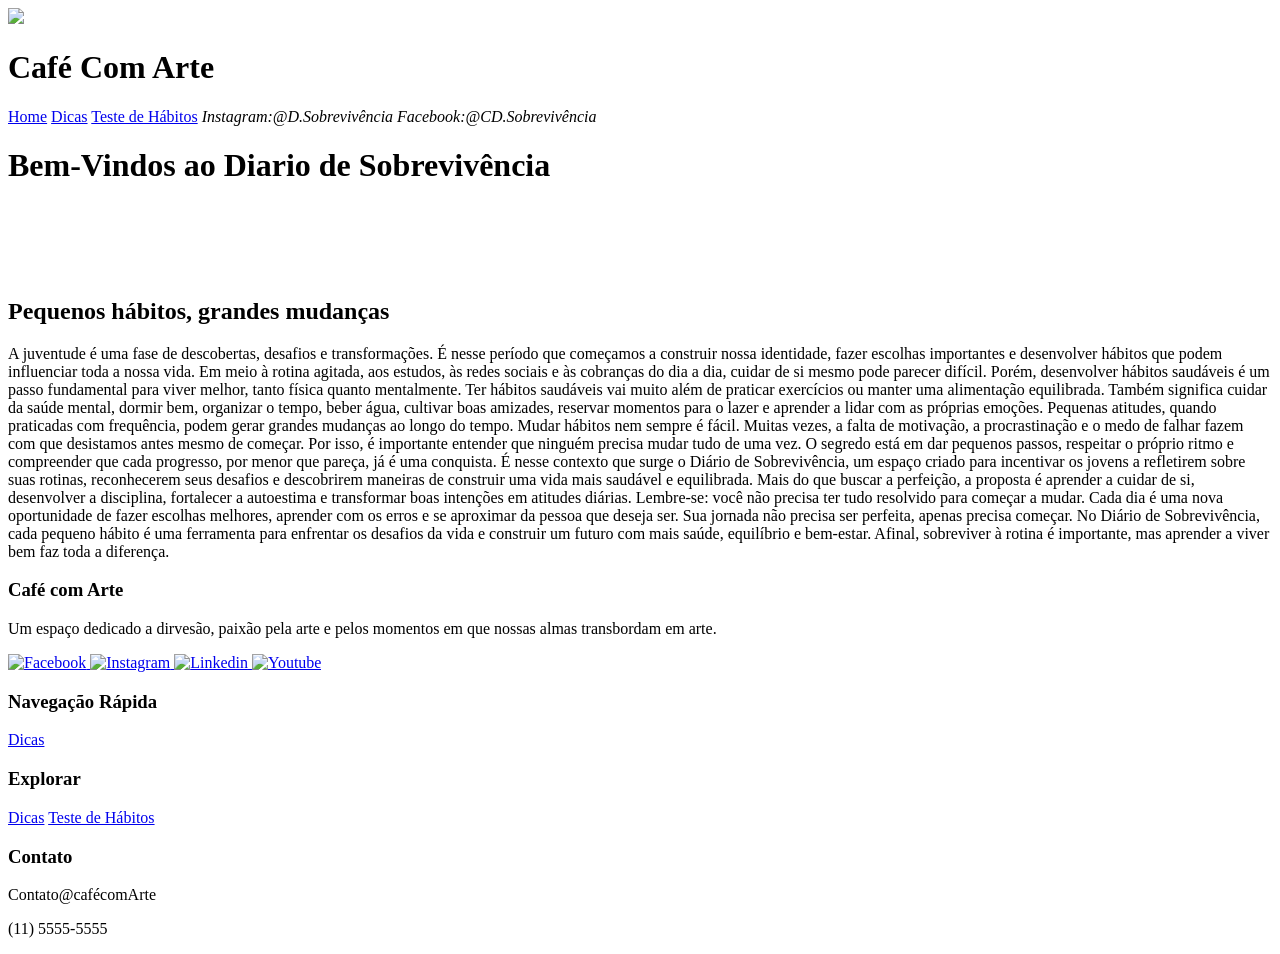
==== index.html @ 7ed9292c "evolu" ====
<!DOCTYPE html>
<html lang="en">
<head>
    <meta charset="UTF-8">
    <meta name="viewport" content="width=device-width, initial-scale=1.0">
    <title>Diario de Sobrevivência</title>
</head>
<body>
      <header>
        <img src="coofeart.png">
        <h1>Café Com Arte</h1>

        <a href="index.html">Home</a>
        <a href="opiniao.html">Dicas</a>
        <a href="pag2.html">Teste de Hábitos</a>
        <i>Instagram:@D.Sobrevivência</i>
        <i>Facebook:@CD.Sobrevivência</i>
    </header>

    <h1>Bem-Vindos ao Diario de Sobrevivência</h1>

       <div class="V">
             <div class="susa">
              <img src="" alt="">
            </div>

              <div class="susa">
               <img src="" alt="">
            </div>

              <div class="susa">
                <img src="" alt="">
            </div>

             <div class="susa">
                <img src="" alt="">
            </div>
        </div>

         <div class="crucius">
        <div class="divEscura">
        <h2>Pequenos hábitos, grandes mudanças</h2>
        <p>A juventude é uma fase de descobertas, desafios e transformações. É nesse período que começamos a construir nossa identidade, fazer escolhas importantes e desenvolver hábitos que podem influenciar toda a nossa vida. Em meio à rotina agitada, aos estudos, às redes sociais e às cobranças do dia a dia, cuidar de si mesmo pode parecer difícil. Porém, desenvolver hábitos saudáveis é um passo fundamental para viver melhor, tanto física quanto mentalmente.

Ter hábitos saudáveis vai muito além de praticar exercícios ou manter uma alimentação equilibrada. Também significa cuidar da saúde mental, dormir bem, organizar o tempo, beber água, cultivar boas amizades, reservar momentos para o lazer e aprender a lidar com as próprias emoções. Pequenas atitudes, quando praticadas com frequência, podem gerar grandes mudanças ao longo do tempo.

Mudar hábitos nem sempre é fácil. Muitas vezes, a falta de motivação, a procrastinação e o medo de falhar fazem com que desistamos antes mesmo de começar. Por isso, é importante entender que ninguém precisa mudar tudo de uma vez. O segredo está em dar pequenos passos, respeitar o próprio ritmo e compreender que cada progresso, por menor que pareça, já é uma conquista.

É nesse contexto que surge o Diário de Sobrevivência, um espaço criado para incentivar os jovens a refletirem sobre suas rotinas, reconhecerem seus desafios e descobrirem maneiras de construir uma vida mais saudável e equilibrada. Mais do que buscar a perfeição, a proposta é aprender a cuidar de si, desenvolver a disciplina, fortalecer a autoestima e transformar boas intenções em atitudes diárias.

Lembre-se: você não precisa ter tudo resolvido para começar a mudar. Cada dia é uma nova oportunidade de fazer escolhas melhores, aprender com os erros e se aproximar da pessoa que deseja ser.

Sua jornada não precisa ser perfeita, apenas precisa começar. No Diário de Sobrevivência, cada pequeno hábito é uma ferramenta para enfrentar os desafios da vida e construir um futuro com mais saúde, equilíbrio e bem-estar. Afinal, sobreviver à rotina é importante, mas aprender a viver bem faz toda a diferença.</p>
</div>
    </div> 

      <footer>

    <div class="footer-container">


        <!-- LOGO / DESCRIÇÃO -->

        <div class="footer-coluna">

            <h3>Café com Arte</h3>

            <p>
                Um espaço dedicado a dirvesão, paixão pela arte
                 e pelos momentos em que nossas almas transbordam em arte.
            </p>


            <!-- REDES SOCIAIS -->

            <div class="redes">

                <a href="#">
                    <img src="face.png" alt="Facebook">
                </a>

                <a href="#">
                    <img src="insta.png" alt="Instagram">
                </a>

                <a href="#">
                    <img src="link.png" alt="Linkedin">
                </a>

                <a href="#">
                    <img src="you.png" alt="Youtube">
                </a>

            </div>

        </div>


        <!-- NAVEGAÇÃO -->

        <div class="footer-coluna">

            <h3>Navegação Rápida</h3>

            <a href="event.html">Dicas</a>


        </div>


        <!-- EXPLORAR -->

        <div class="footer-coluna">

            <h3>Explorar</h3>

            <a href="event.html">Dicas</a>


             <a href="artit.html">Teste de Hábitos</a>



            
        </div>


        <!-- CONTATO -->

        <div class="footer-coluna">

            <h3>Contato</h3>

            <p>Contato@cafécomArte</p>

            <p>(11) 5555-5555</p>

        </div>

    </div>
</footer>

      
</body>
</html>
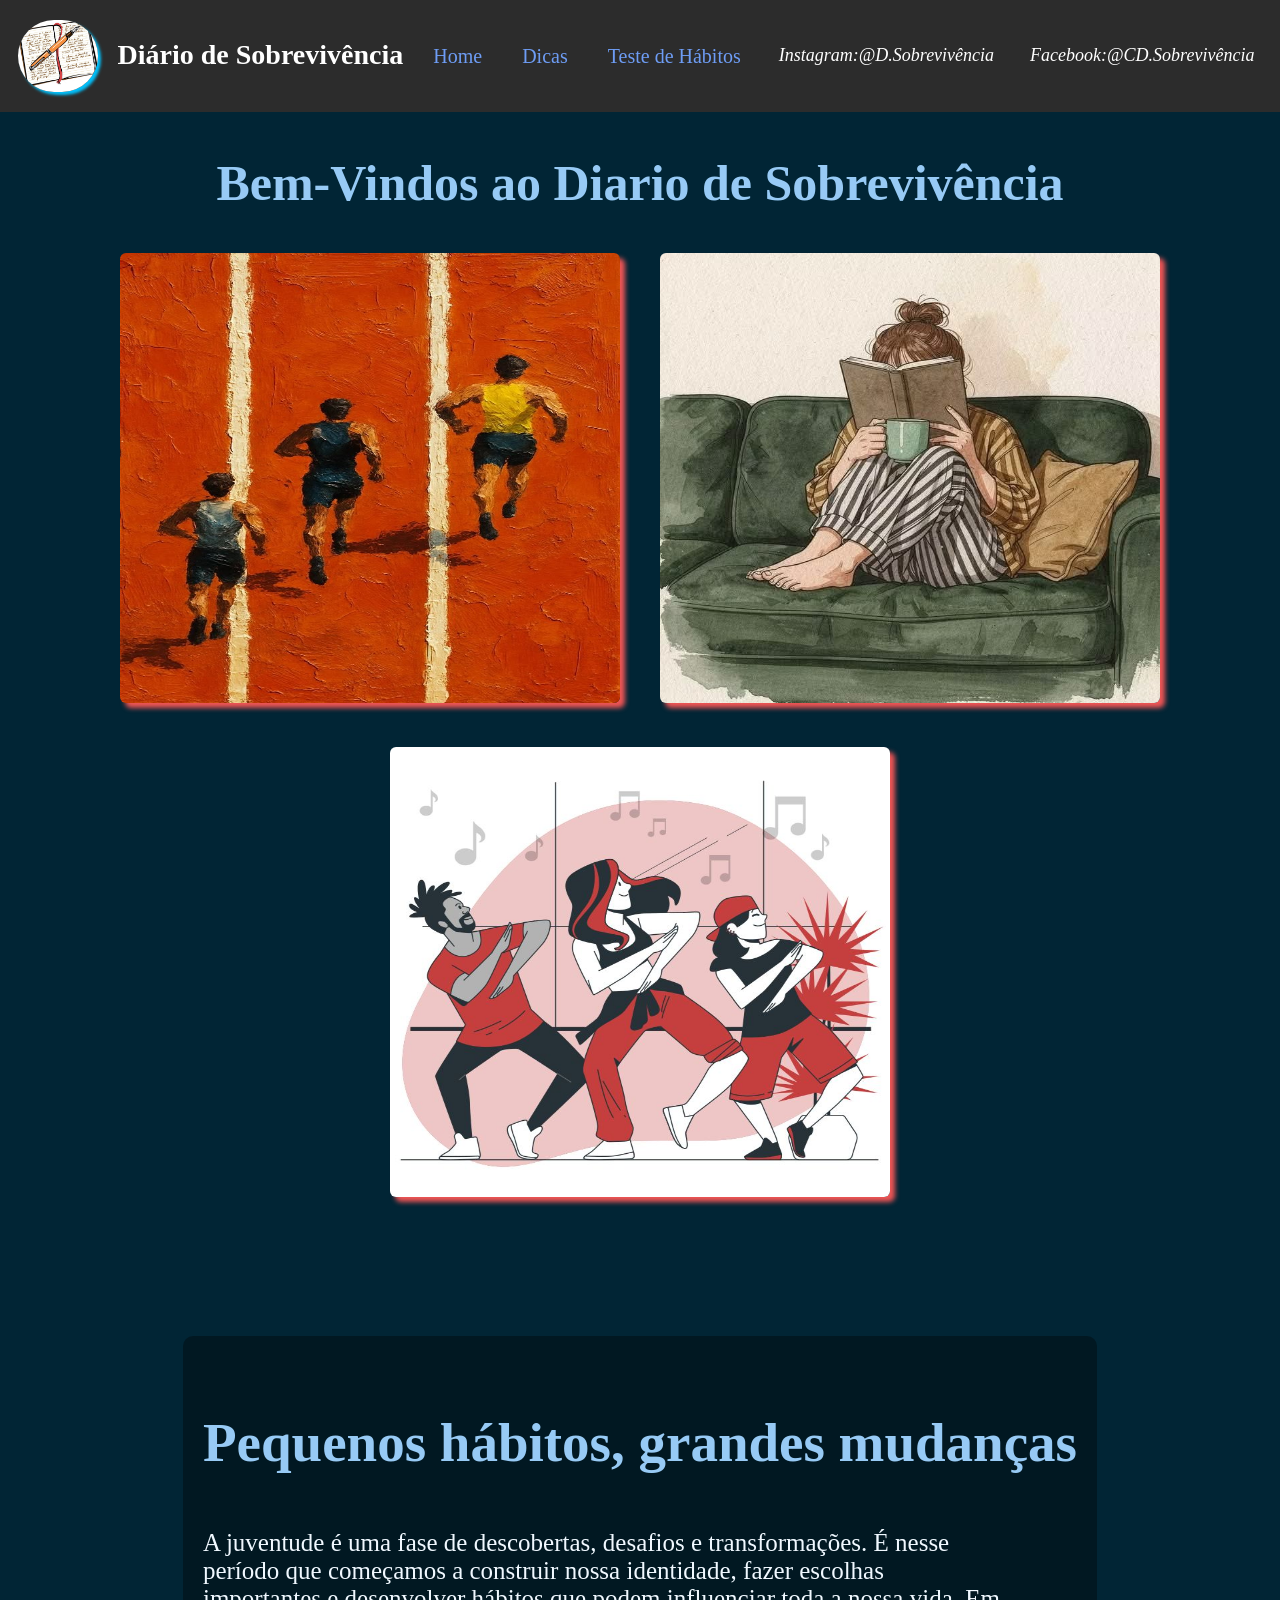
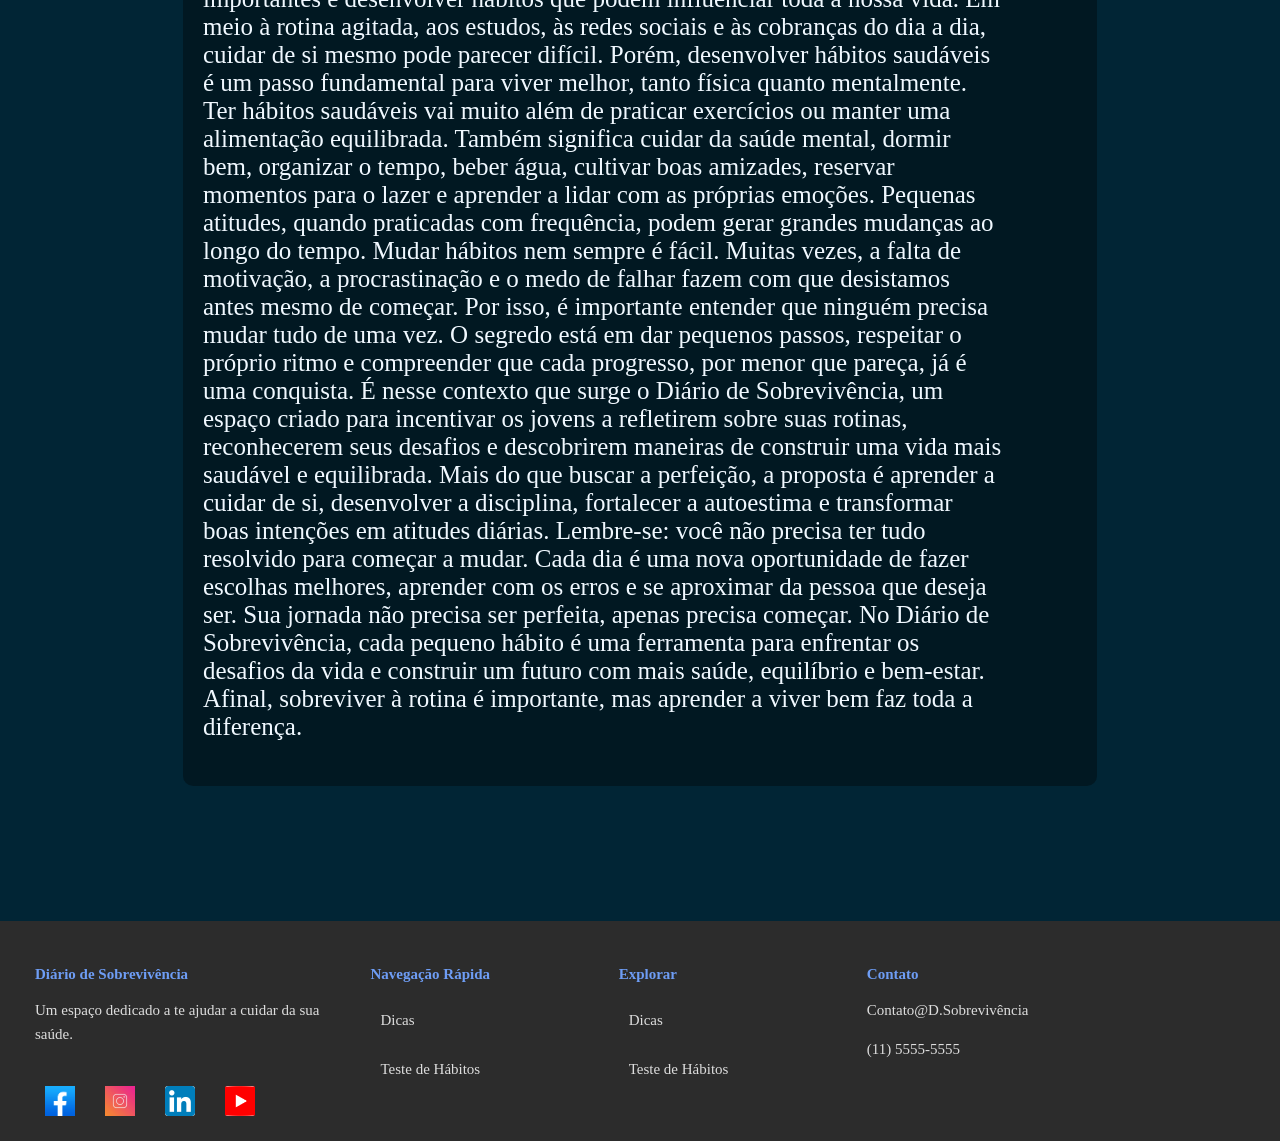
==== commit 9506350a: "cont" ====
--- a/index.html
+++ b/index.html
@@ -4,42 +4,40 @@
     <meta charset="UTF-8">
     <meta name="viewport" content="width=device-width, initial-scale=1.0">
     <title>Diario de Sobrevivência</title>
+    <link rel="stylesheet" href="mitsuya.css">
 </head>
 <body>
       <header>
-        <img src="coofeart.png">
-        <h1>Café Com Arte</h1>
+        <img src="log.png">
+        <h1>Diário de Sobrevivência</h1>
 
         <a href="index.html">Home</a>
-        <a href="opiniao.html">Dicas</a>
-        <a href="pag2.html">Teste de Hábitos</a>
+        <a href="dicas.html">Dicas</a>
+        <a href="test.html">Teste de Hábitos</a>
         <i>Instagram:@D.Sobrevivência</i>
         <i>Facebook:@CD.Sobrevivência</i>
     </header>
 
-    <h1>Bem-Vindos ao Diario de Sobrevivência</h1>
+    <h2>Bem-Vindos ao Diario de Sobrevivência</h2>
 
        <div class="V">
              <div class="susa">
-              <img src="" alt="">
+              <img src="cor.png" alt="corrida">
             </div>
 
               <div class="susa">
-               <img src="" alt="">
+               <img src="ler.png" alt="leitura">
             </div>
 
               <div class="susa">
-                <img src="" alt="">
+                <img src="danc.png" alt="Dança">
             </div>
 
-             <div class="susa">
-                <img src="" alt="">
-            </div>
         </div>
 
          <div class="crucius">
         <div class="divEscura">
-        <h2>Pequenos hábitos, grandes mudanças</h2>
+        <h3>Pequenos hábitos, grandes mudanças</h3>
         <p>A juventude é uma fase de descobertas, desafios e transformações. É nesse período que começamos a construir nossa identidade, fazer escolhas importantes e desenvolver hábitos que podem influenciar toda a nossa vida. Em meio à rotina agitada, aos estudos, às redes sociais e às cobranças do dia a dia, cuidar de si mesmo pode parecer difícil. Porém, desenvolver hábitos saudáveis é um passo fundamental para viver melhor, tanto física quanto mentalmente.
 
 Ter hábitos saudáveis vai muito além de praticar exercícios ou manter uma alimentação equilibrada. Também significa cuidar da saúde mental, dormir bem, organizar o tempo, beber água, cultivar boas amizades, reservar momentos para o lazer e aprender a lidar com as próprias emoções. Pequenas atitudes, quando praticadas com frequência, podem gerar grandes mudanças ao longo do tempo.
@@ -63,11 +61,10 @@
 
         <div class="footer-coluna">
 
-            <h3>Café com Arte</h3>
+            <h4>Diário de Sobrevivência</h4>
 
             <p>
-                Um espaço dedicado a dirvesão, paixão pela arte
-                 e pelos momentos em que nossas almas transbordam em arte.
+                Um espaço dedicado a te ajudar a cuidar da sua saúde.
             </p>
 
 
@@ -100,9 +97,11 @@
 
         <div class="footer-coluna">
 
-            <h3>Navegação Rápida</h3>
+            <h4>Navegação Rápida</h4>
 
-            <a href="event.html">Dicas</a>
+            <a href="dicas.html">Dicas</a>
+
+            <a href="test.html">Teste de Hábitos</a>
 
 
         </div>
@@ -112,12 +111,12 @@
 
         <div class="footer-coluna">
 
-            <h3>Explorar</h3>
+            <h4>Explorar</h4>
 
-            <a href="event.html">Dicas</a>
+            <a href="dicas.html">Dicas</a>
 
 
-             <a href="artit.html">Teste de Hábitos</a>
+             <a href="test.html">Teste de Hábitos</a>
 
 
 
@@ -129,9 +128,9 @@
 
         <div class="footer-coluna">
 
-            <h3>Contato</h3>
+            <h4>Contato</h4>
 
-            <p>Contato@cafécomArte</p>
+            <p>Contato@D.Sobrevivência</p>
 
             <p>(11) 5555-5555</p>
 
--- a/mitsuya.css
+++ b/mitsuya.css
@@ -0,0 +1,210 @@
+body{
+    margin: 0;
+    background-color:  rgb(1, 37, 53);
+}
+
+header {
+    background-color: #2c2c2c; 
+    color: #ffffff; 
+    padding: 20px 10px; 
+    font-size: 14px;  
+    display: flex;
+    justify-content: center;
+    gap: 20px;
+}
+
+ a {
+    color: #6e9df5; 
+    text-decoration: none;
+    margin: 0 10px;
+    margin-top: 25px;
+    font-size: 20px;
+   
+}
+
+ a:hover {
+    text-decoration: none;
+}
+
+
+ header img{
+
+  width: 80px;   
+  height: auto;  
+  border-radius: 40px;
+  box-shadow:3px 3px 3px rgb(2, 193, 252); 
+}
+
+ i {
+    margin: 0 8px;
+    font-size: 18px;
+    cursor: pointer;
+    margin-top: 25px;
+}
+
+.V{
+    display: flex;
+    justify-content: center;
+    gap: 40px;
+    flex-wrap: wrap;
+    margin-top: 20px;
+}
+.susa img{
+    width: 500px;
+    height: 450px;
+    box-shadow: 5px 5px 5px #f05555;
+    border-radius: 6px;
+}
+
+.susa:hover{
+ transform: scale(1.05);
+}
+
+h2{
+    display: flex;
+    align-items: center;
+    justify-content: center;
+    font-family: Georgia, 'Times New Roman', Times, serif;
+    font-size: 50px;
+    color: #97caf5 ;
+}
+
+.crucius{
+     display: flex;
+    flex-direction: column;
+    justify-content: center;
+    align-items: center;
+    height:100vh ;
+  padding: 10px;
+   margin-top: 200px;
+   margin-bottom: 200px;
+}
+h3{
+   font-family: Cambria, Cochin, Georgia, Times, 'Times New Roman', serif;
+    font-size: 55px;
+    color:  #97caf5;
+   
+}
+ .crucius p{
+  font-family: Cambria, Cochin, Georgia, Times, 'Times New Roman', serif;
+    font-size: 25px;
+   width: 800px;
+   color: aliceblue;   
+  
+ }
+ .divEscura{
+    background-color: rgba(0, 0, 0, 0.356);
+    padding: 20px;
+    border-radius: 10px;
+
+}
+
+footer {
+    background-color: #2c2c2c;
+    color: white;
+    padding-right: 160px;
+}
+
+
+.footer-container {
+
+    max-width: 1050px;
+
+    margin: auto;
+
+    padding: 25px;
+
+    display: grid;
+
+    grid-template-columns:
+        1.4fr 1fr 1fr 1fr;
+
+    gap: 30px;
+}
+
+
+.footer-coluna h4 {
+
+    color:  #6e9df5;
+
+    font-size: 15px;
+
+    margin-bottom: 12px;
+}
+
+
+.footer-coluna p,
+.footer-coluna a {
+
+    color: #ddd;
+
+    font-size: 15px;
+
+    line-height: 1.6;
+}
+
+
+.footer-coluna a {
+
+    display: block;
+
+    text-decoration: none;
+
+    transition: 0.3s;
+}
+
+
+.footer-coluna a:hover {
+
+    color: #1035b1;
+
+    transform: translateX(4px);
+}
+
+
+/* REDES SOCIAIS */
+
+.redes {
+
+    display: flex;
+
+    gap: 10px;
+
+    margin-top: 12px;
+}
+
+
+.redes a {
+
+    width: 30px;
+
+    height: 30px;
+
+    display: flex;
+
+    align-items: center;
+
+    justify-content: center;
+
+    background-color: white;
+
+    color: #0b4c55;
+
+    border-radius: 3px;
+
+    transition: 0.3s;
+}
+
+
+.redes a:hover {
+
+    background-color: #588af7;
+
+    transform: translateY(-4px);
+}
+
+.redes img{
+    width: 100%;
+    height: 100%;
+    object-fit: cover;
+}
